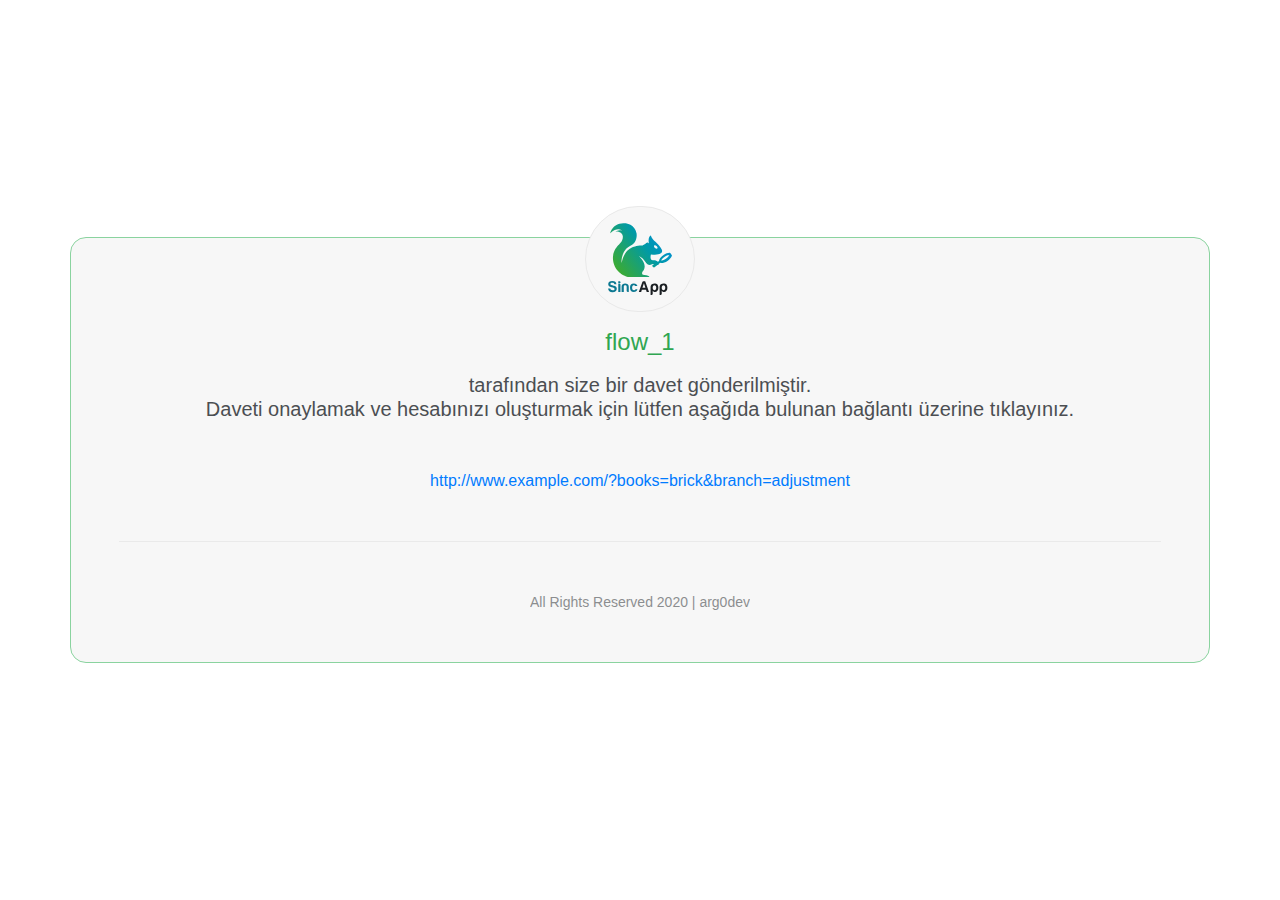
==== process.html @ 5c6d61d6 "mail_template added" ====
<!DOCTYPE html>
<html lang="tr">

<head>
    <title>
        Sincap | SanalUzman İnceleme Aplikasyonu
    </title>

    <!-- arg0 noindex Important! -->
    <meta name="robots" content="noindex, nofollow" />


    <!-- arg0 meta tags -->
    <meta charset="UTF-8">
    <meta name="robots" content="noindex">
    <meta name="viewport" content="width=device-width, initial-scale=1, maximum-scale=1, user-scalable=0">
    <meta name="author" content="Barış Albayrak">
    <meta name="theme-color" content="#2fa653">
    <meta name="copyright" content="arg0dev">
    <meta http-equiv="content-language" content="tr">


    <!-- arg0 CSS -->
    <link href="https://fonts.googleapis.com/css2?family=Oswald&family=Poppins:wght@300;400;600;900&display=swap" rel="stylesheet">
    <link rel="stylesheet" type="text/css" href="/css/bootstrap.min.css">
    <link rel="stylesheet" href="https://cdnjs.cloudflare.com/ajax/libs/font-awesome/5.14.0/css/all.min.css"
        integrity="sha512-1PKOgIY59xJ8Co8+NE6FZ+LOAZKjy+KY8iq0G4B3CyeY6wYHN3yt9PW0XpSriVlkMXe40PTKnXrLnZ9+fkDaog=="
        crossorigin="anonymous" />

    <!-- arg0 JS -->
    <script type="text/javascript" src="/js/jquery-3.5.1.min.js"></script>
    <script type="text/javascript" src="/js/bootstrap.min.js"></script>

</head>

<body>

    <header>
        <div  class="row vh-100 align-items-center">
            <div class="container flux">
                <div class="row">
                    <div class="col-md-12 text-center p-5">
                        <div class="img-b mx-auto mb-3">
                        <img src="/materials/logo.svg" width="64px">
                    </div>
                        <h4>flow_1<span class="sr-only"><!--your php array!--></span></h4>
                        <h5 class="mt-3">tarafından size bir davet gönderilmiştir. <br/>Daveti onaylamak ve hesabınızı oluşturmak için lütfen aşağıda bulunan bağlantı üzerine tıklayınız.</h5>
                        <a href="#" target="blank_"><p class="mt-5">http://www.example.com/?books=brick&branch=adjustment</p></a>
                        <hr class="mt-5 mb-5">
                        <span>All Rights Reserved 2020 | arg0dev</span>
                    </div>
                </div>
            </div>
        </div>

    </header>
    
        <style>
            body {
                overflow: hidden;
            }

            body h4 {
                color: #2fa651;
            }

            body h5 {
                opacity: 0.8;
                font-weight: 400;
            }

            body span {
                opacity: 0.5;
                font-size: 14px;
            }

            body hr {
                opacity: 0.5;
            }

            div.flux {
                border: solid 1px #8ad39f;
                background: #f7f7f7;
                border-radius: 1em;
            }

            .bg-light {
                background: #fff !important;
            }

            body div.col-md-12 img {
                
            }

            div.img-b {
                border: 1px solid #e9e9e9;
                margin-top: -5em;
                border-radius: 10em;
                padding: 1em;
                width: 110px;
                background: #f7f7f7;
            }


        </style>


    </body>
</html>
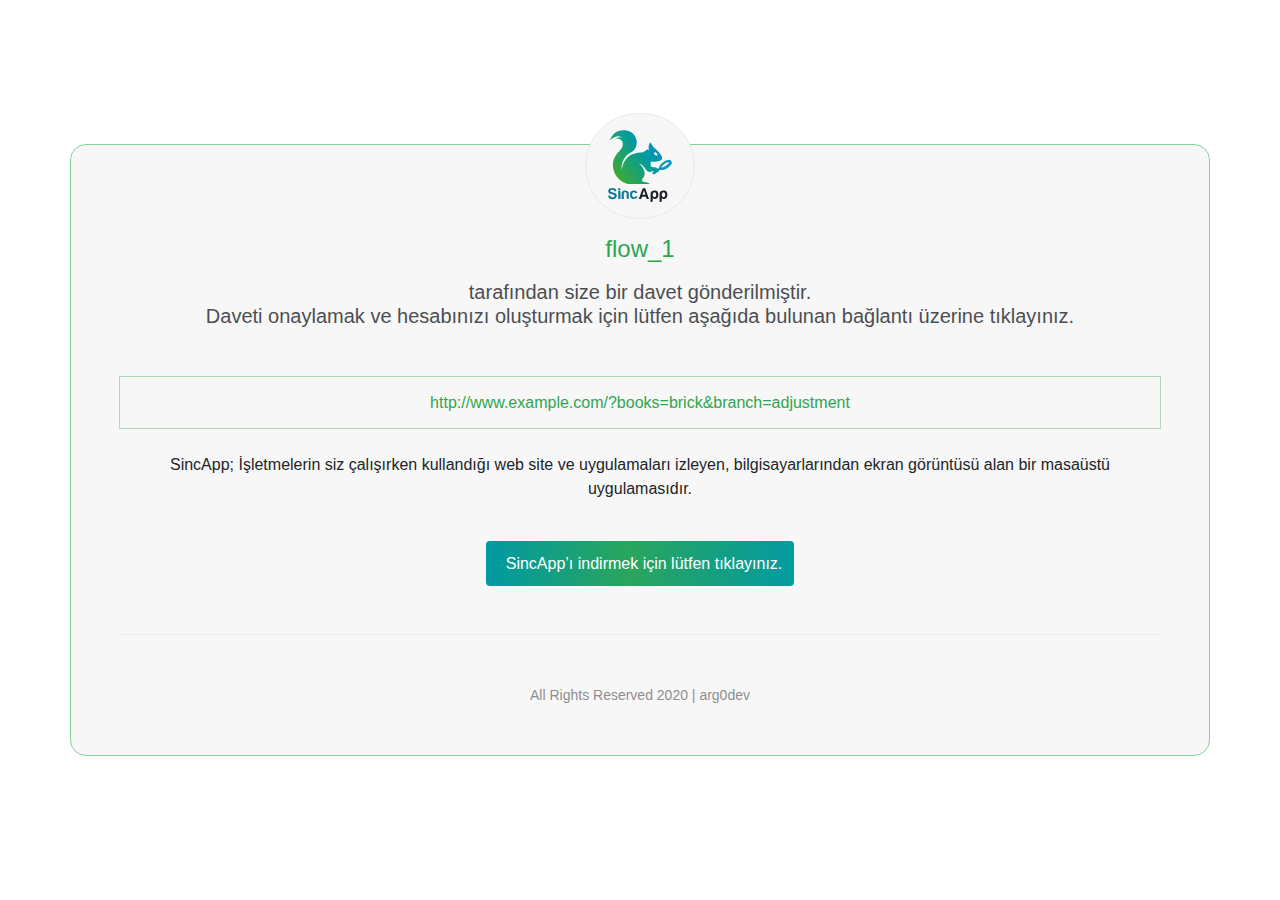
==== commit 9160bc0d: "mail_template added" ====
--- a/process.html
+++ b/process.html
@@ -43,9 +43,14 @@
                         <div class="img-b mx-auto mb-3">
                         <img src="/materials/logo.svg" width="64px">
                     </div>
-                        <h4>flow_1<span class="sr-only"><!--your php array!--></span></h4>
+                        <h4>flow_1<span class="sr-only"><!--YOUR ARRAY WILL BE PULLED FROM HERE!--></span></h4>
                         <h5 class="mt-3">tarafından size bir davet gönderilmiştir. <br/>Daveti onaylamak ve hesabınızı oluşturmak için lütfen aşağıda bulunan bağlantı üzerine tıklayınız.</h5>
-                        <a href="#" target="blank_"><p class="mt-5">http://www.example.com/?books=brick&branch=adjustment</p></a>
+                        <div class="a-box mt-5 p-2">
+                        <a href="#" target="blank_"><h6 class="mt-2">http://www.example.com/?books=brick&branch=adjustment</h6></a>
+                    </div>
+                        <br/>
+                        <p>SincApp; İşletmelerin siz çalışırken kullandığı web site ve uygulamaları izleyen, bilgisayarlarından ekran görüntüsü alan bir masaüstü uygulamasıdır.</p><br/>
+                        <a href="#"><button type="button" class="btn btn-sincap"><i class="fas fa-arrow-alt-circle-down mr-2" style="font-size: 1.2em;"></i>SincApp’ı indirmek için lütfen tıklayınız.</button></a>
                         <hr class="mt-5 mb-5">
                         <span>All Rights Reserved 2020 | arg0dev</span>
                     </div>
@@ -58,6 +63,18 @@
         <style>
             body {
                 overflow: hidden;
+            }
+
+            div.a-box {
+                border: solid 1px #2fa6515b;
+            }
+
+            body a {
+                color: #2fa651;
+            }
+
+            body a:hover {
+                color: #2fa651;
             }
 
             body h4 {
@@ -102,6 +119,22 @@
             }
 
 
+            .btn-sincap {
+                background: rgb(1,154,163);
+                background: linear-gradient(90deg, rgba(1,154,163,1) 0%, rgba(42,165,93,1) 46%, rgba(4,155,161,1) 100%);
+                border: none;
+                color: #fff;
+                font-size: 1.0em;
+                line-height: 2em;
+                outline: none;
+            }
+
+            .btn-sincap:hover {
+                color: #fff;
+                background: rgb(0,187,198);
+                background: linear-gradient(90deg, rgba(0,187,198,1) 0%, rgba(42,165,93,1) 100%, rgba(4,155,161,1) 100%);
+            }
+
         </style>
 
 
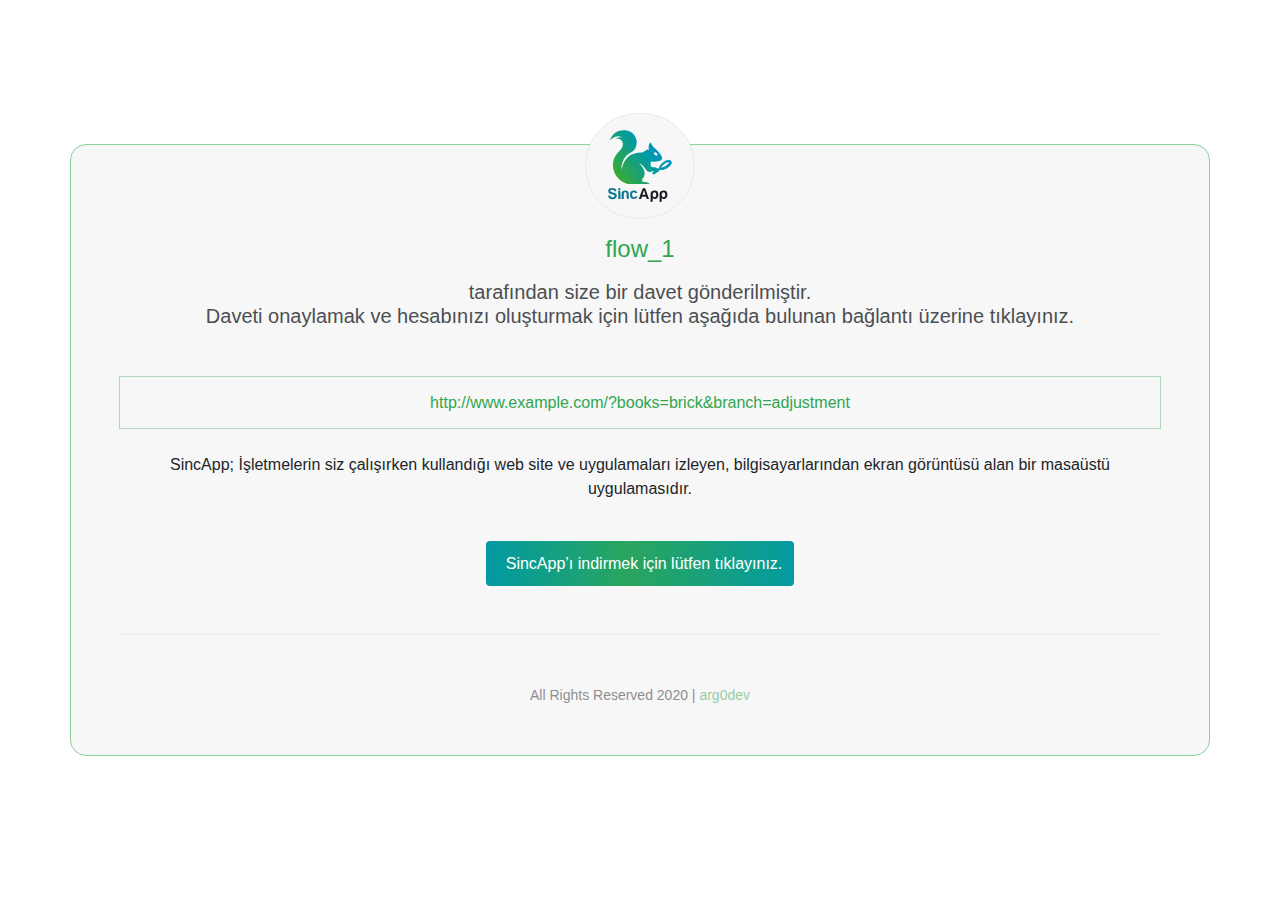
==== commit 4501c795: "mail_template added" ====
--- a/process.html
+++ b/process.html
@@ -8,7 +8,6 @@
 
     <!-- arg0 noindex Important! -->
     <meta name="robots" content="noindex, nofollow" />
-
 
     <!-- arg0 meta tags -->
     <meta charset="UTF-8">
@@ -52,7 +51,7 @@
                         <p>SincApp; İşletmelerin siz çalışırken kullandığı web site ve uygulamaları izleyen, bilgisayarlarından ekran görüntüsü alan bir masaüstü uygulamasıdır.</p><br/>
                         <a href="#"><button type="button" class="btn btn-sincap"><i class="fas fa-arrow-alt-circle-down mr-2" style="font-size: 1.2em;"></i>SincApp’ı indirmek için lütfen tıklayınız.</button></a>
                         <hr class="mt-5 mb-5">
-                        <span>All Rights Reserved 2020 | arg0dev</span>
+                        <span>All Rights Reserved 2020 | <a href="https://arg0.dev/" target="blank_">arg0dev</a></span>
                     </div>
                 </div>
             </div>
@@ -63,6 +62,11 @@
         <style>
             body {
                 overflow: hidden;
+            }
+
+            body .btn {
+                outline: none !important;
+                box-shadow: none !important;
             }
 
             div.a-box {
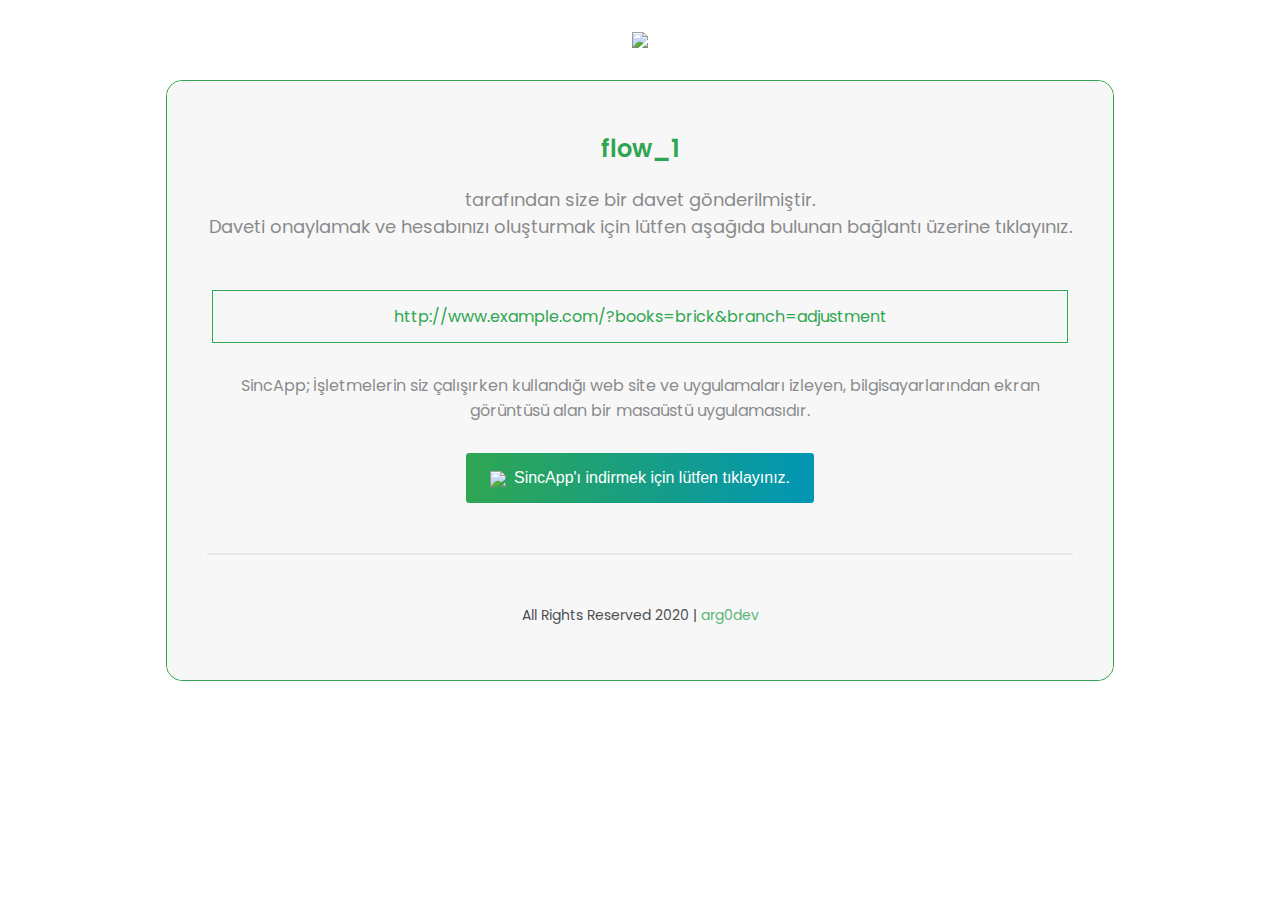
==== commit 8f3209b7: "mail_template updated" ====
--- a/process.html
+++ b/process.html
@@ -1,146 +1,72 @@
-<!DOCTYPE html>
-<html lang="tr">
+﻿<!DOCTYPE html
+    PUBLIC "-//W3C//DTD XHTML 1.0 Transitional//EN" "http://www.w3.org/TR/xhtml1/DTD/xhtml1-transitional.dtd">
+<html xmlns="http://www.w3.org/1999/xhtml">
 
 <head>
-    <title>
-        Sincap | SanalUzman İnceleme Aplikasyonu
-    </title>
+    <link href="https://fonts.googleapis.com/css2?family=Poppins:wght@300;400;500;600;700&display=swap"
+        rel="stylesheet">
+    <meta http-equiv="Content-Type" content="text/html; charset=UTF-8" />
 
-    <!-- arg0 noindex Important! -->
-    <meta name="robots" content="noindex, nofollow" />
+    <title>Sincap | SanalUzman İnceleme Aplikasyonu</title>
 
-    <!-- arg0 meta tags -->
-    <meta charset="UTF-8">
-    <meta name="robots" content="noindex">
-    <meta name="viewport" content="width=device-width, initial-scale=1, maximum-scale=1, user-scalable=0">
-    <meta name="author" content="Barış Albayrak">
-    <meta name="theme-color" content="#2fa653">
-    <meta name="copyright" content="arg0dev">
-    <meta http-equiv="content-language" content="tr">
-
-
-    <!-- arg0 CSS -->
-    <link href="https://fonts.googleapis.com/css2?family=Oswald&family=Poppins:wght@300;400;600;900&display=swap" rel="stylesheet">
-    <link rel="stylesheet" type="text/css" href="/css/bootstrap.min.css">
-    <link rel="stylesheet" href="https://cdnjs.cloudflare.com/ajax/libs/font-awesome/5.14.0/css/all.min.css"
-        integrity="sha512-1PKOgIY59xJ8Co8+NE6FZ+LOAZKjy+KY8iq0G4B3CyeY6wYHN3yt9PW0XpSriVlkMXe40PTKnXrLnZ9+fkDaog=="
-        crossorigin="anonymous" />
-
-    <!-- arg0 JS -->
-    <script type="text/javascript" src="/js/jquery-3.5.1.min.js"></script>
-    <script type="text/javascript" src="/js/bootstrap.min.js"></script>
-
+    <style type="text/css">
+        html {
+            width: 100%;
+        }
+    </style>
 </head>
 
 <body>
+    <div style="font-family: 'Poppins', sans-serif; color: #1a2023; font-size: 16px; margin-bottom: 3em;">
+        <div style="text-align:center; margin-top: 2em">
+            <a href="#" target="_blank">
+                <img width="72px"
+                    src="https://raw.githubusercontent.com/arg0dev/SincApp/8a48eec308b044f2efb5e5ae334368c625e78357/materials/logo-01.png" />
+            </a>
+        </div>
+        <table style="border: 1px solid #2fa651; border-radius: 1em; margin-top: 2em;" width="75%" align="center"
+            cellpadding="0" cellspacing="0">
+            <tr>
+                <td>
+                    <table style="border-radius: 1em;" bgcolor="#f7f7f7" align="center" width="100%" cellspacing="0"
+                        cellpadding="0">
+                        <tr>
+                            <td
+                                style="padding-left: 40px; padding-right: 40px;  padding-top: 0; padding-bottom: 40px; text-align: center;">
+                                <p style="margin-bottom: 20px; font-size: 25px; margin-top: 50px;">
+                                <h2 style="color: #2fa651; font-weight: 600;">flow_1</h2>
+                                </p>
+                                <p style="margin-bottom: 50px; font-size: 18px; opacity: 0.5;">
+                                    tarafından size bir davet gönderilmiştir.<br />
+                                    Daveti onaylamak ve hesabınızı oluşturmak için lütfen aşağıda bulunan bağlantı
+                                    üzerine tıklayınız.
+                                </p>
 
-    <header>
-        <div  class="row vh-100 align-items-center">
-            <div class="container flux">
-                <div class="row">
-                    <div class="col-md-12 text-center p-5">
-                        <div class="img-b mx-auto mb-3">
-                        <img src="/materials/logo.svg" width="64px">
-                    </div>
-                        <h4>flow_1<span class="sr-only"><!--YOUR ARRAY WILL BE PULLED FROM HERE!--></span></h4>
-                        <h5 class="mt-3">tarafından size bir davet gönderilmiştir. <br/>Daveti onaylamak ve hesabınızı oluşturmak için lütfen aşağıda bulunan bağlantı üzerine tıklayınız.</h5>
-                        <div class="a-box mt-5 p-2">
-                        <a href="#" target="blank_"><h6 class="mt-2">http://www.example.com/?books=brick&branch=adjustment</h6></a>
-                    </div>
-                        <br/>
-                        <p>SincApp; İşletmelerin siz çalışırken kullandığı web site ve uygulamaları izleyen, bilgisayarlarından ekran görüntüsü alan bir masaüstü uygulamasıdır.</p><br/>
-                        <a href="#"><button type="button" class="btn btn-sincap"><i class="fas fa-arrow-alt-circle-down mr-2" style="font-size: 1.2em;"></i>SincApp’ı indirmek için lütfen tıklayınız.</button></a>
-                        <hr class="mt-5 mb-5">
-                        <span>All Rights Reserved 2020 | <a href="https://arg0.dev/" target="blank_">arg0dev</a></span>
-                    </div>
-                </div>
-            </div>
-        </div>
+                                <p style="margin: 5px; border: 1px solid #2fa651; padding: 0.8em;">
+                                    <a href="#" target="_blank"
+                                        style="color: #2fa651; text-decoration: none;">http://www.example.com/?books=brick&branch=adjustment</a>
+                                </p>
+                                <p style="margin: 30px; opacity: 0.5;">
+                                    SincApp; İşletmelerin siz çalışırken kullandığı web site ve uygulamaları izleyen,
+                                    bilgisayarlarından ekran görüntüsü alan bir masaüstü uygulamasıdır.
+                                </p>
+                                <button
+                                    style="padding-left: 1.5em; padding-right: 1.5em; padding-top: 1em; padding-bottom: 1em; background: linear-gradient(90deg, rgba(47,166,82,1) 0%, rgba(1,150,181,1) 100%); border: none; border-radius:0.2em; color: #fff; font-size: 16px;"><img
+                                        src="https://raw.githubusercontent.com/arg0dev/SincApp/8a48eec308b044f2efb5e5ae334368c625e78357/materials/mail_download_arrow-01.png"
+                                        width="20px" style="vertical-align: middle; margin-right: 0.5em;"><span
+                                        style="vertical-align: bottom;">SincApp'ı indirmek için lütfen
+                                        tıklayınız.</span></button>
+                                <hr style="margin-top: 50px; margin-bottom: 50px; border: solid thin #e9e9e9;">
+                                <p style="font-size: 14px; color: #212529; opacity: 0.8;">All Rights Reserved 2020 | <a
+                                        href="#" target="blank_"
+                                        style="color: #2fa651; text-decoration: none;">arg0dev</a></p>
+                            </td>
+                        </tr>
+                    </table>
+                </td>
+            </tr>
+        </table>
+    </div>
+</body>
 
-    </header>
-    
-        <style>
-            body {
-                overflow: hidden;
-            }
-
-            body .btn {
-                outline: none !important;
-                box-shadow: none !important;
-            }
-
-            div.a-box {
-                border: solid 1px #2fa6515b;
-            }
-
-            body a {
-                color: #2fa651;
-            }
-
-            body a:hover {
-                color: #2fa651;
-            }
-
-            body h4 {
-                color: #2fa651;
-            }
-
-            body h5 {
-                opacity: 0.8;
-                font-weight: 400;
-            }
-
-            body span {
-                opacity: 0.5;
-                font-size: 14px;
-            }
-
-            body hr {
-                opacity: 0.5;
-            }
-
-            div.flux {
-                border: solid 1px #8ad39f;
-                background: #f7f7f7;
-                border-radius: 1em;
-            }
-
-            .bg-light {
-                background: #fff !important;
-            }
-
-            body div.col-md-12 img {
-                
-            }
-
-            div.img-b {
-                border: 1px solid #e9e9e9;
-                margin-top: -5em;
-                border-radius: 10em;
-                padding: 1em;
-                width: 110px;
-                background: #f7f7f7;
-            }
-
-
-            .btn-sincap {
-                background: rgb(1,154,163);
-                background: linear-gradient(90deg, rgba(1,154,163,1) 0%, rgba(42,165,93,1) 46%, rgba(4,155,161,1) 100%);
-                border: none;
-                color: #fff;
-                font-size: 1.0em;
-                line-height: 2em;
-                outline: none;
-            }
-
-            .btn-sincap:hover {
-                color: #fff;
-                background: rgb(0,187,198);
-                background: linear-gradient(90deg, rgba(0,187,198,1) 0%, rgba(42,165,93,1) 100%, rgba(4,155,161,1) 100%);
-            }
-
-        </style>
-
-
-    </body>
 </html>